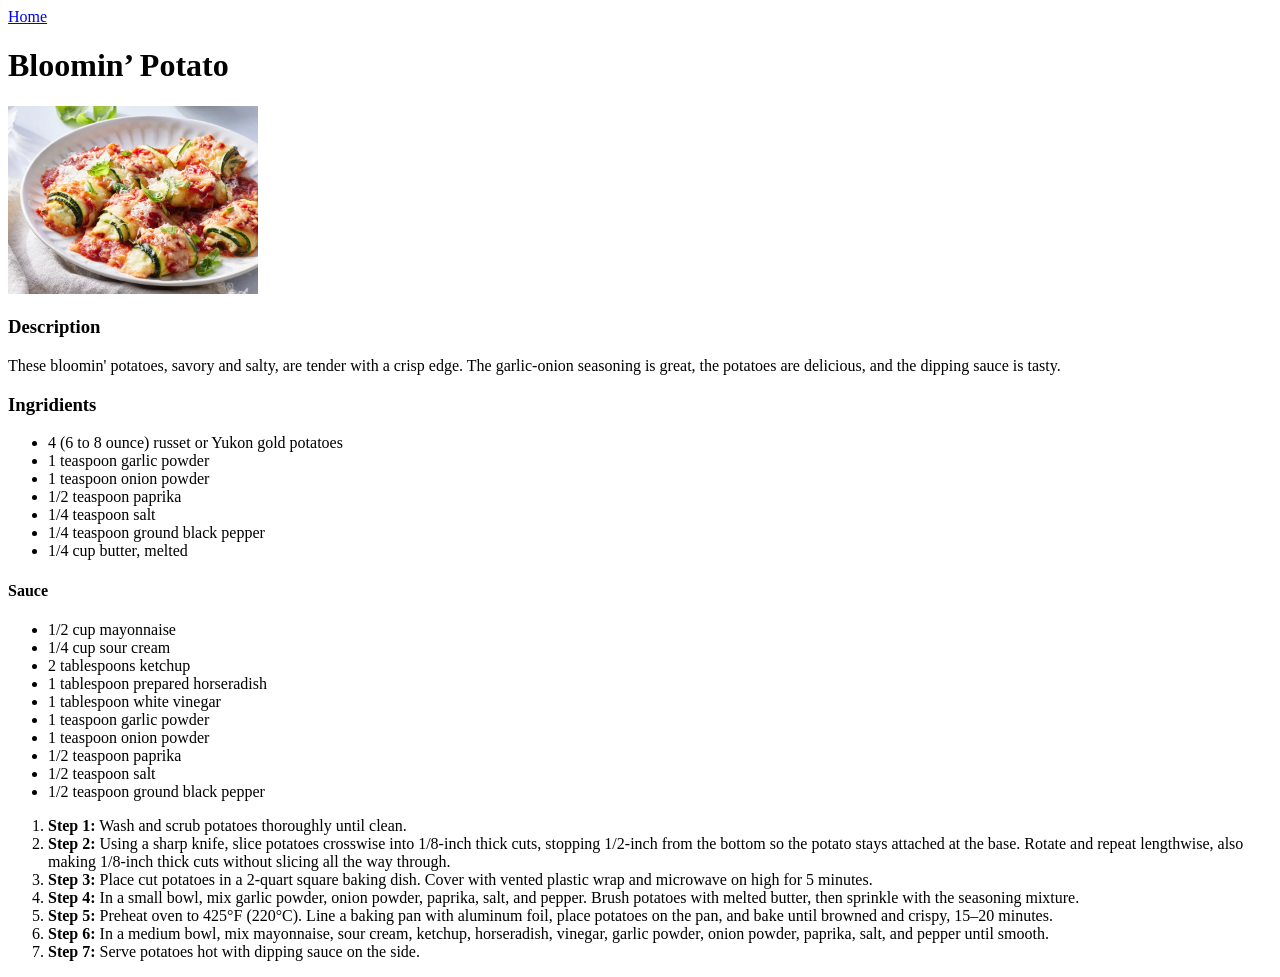
==== recipes/bloomin-potato.html @ 5573b460 "Add initial recipe pages" ====
<!DOCTYPE html>
<html lang="en">
<head>
    <meta charset="UTF-8">
    <meta name="viewport" content="width=device-width, initial-scale=1.0">
    <title>Document</title>
</head>
<body>
    <a href="../index.html"> Home </a>
    
    <h1>Bloomin’ Potato</h1>
    <img src="/images/resep2.png" alt="Zucchini Rollatini images" width="250">
    <h3>Description</h3>
    <p>These bloomin' potatoes, savory and salty, are tender with a crisp edge. The garlic-onion seasoning is great, the potatoes are delicious, and the dipping sauce is tasty.</p>
    <h3>Ingridients</h3>
    <ul> 
        <li>4 (6 to 8 ounce) russet or Yukon gold potatoes</li>
        <li>1 teaspoon garlic powder</li>
        <li>1 teaspoon onion powder</li>
        <li>1/2 teaspoon paprika</li>
        <li>1/4 teaspoon salt</li>
        <li>1/4 teaspoon ground black pepper</li>
        <li>1/4 cup butter, melted</li>
    </ul>
    <h4>Sauce</h4>
    <ul>
        <li>1/2 cup mayonnaise</li>
        <li>1/4 cup sour cream</li>
        <li>2 tablespoons ketchup</li>
        <li>1 tablespoon prepared horseradish</li>
        <li>1 tablespoon white vinegar</li>
        <li>1 teaspoon garlic powder</li>
        <li>1 teaspoon onion powder</li>
        <li>1/2 teaspoon paprika</li>
        <li>1/2 teaspoon salt</li>
        <li>1/2 teaspoon ground black pepper</li>
    </ul>
    <ol>
        <li>
            <strong>Step 1:</strong> Wash and scrub potatoes thoroughly until clean.
        </li>
        <li>
            <strong>Step 2:</strong> Using a sharp knife, slice potatoes crosswise into 1/8-inch thick cuts, stopping 1/2-inch from the bottom so the potato stays attached at the base. Rotate and repeat lengthwise, also making 1/8-inch thick cuts without slicing all the way through.
        </li>
        <li>
            <strong>Step 3:</strong> Place cut potatoes in a 2-quart square baking dish. Cover with vented plastic wrap and microwave on high for 5 minutes.
        </li>
        <li>
            <strong>Step 4:</strong> In a small bowl, mix garlic powder, onion powder, paprika, salt, and pepper. Brush potatoes with melted butter, then sprinkle with the seasoning mixture.
        </li>
        <li>
            <strong>Step 5:</strong> Preheat oven to 425&deg;F (220&deg;C). Line a baking pan with aluminum foil, place potatoes on the pan, and bake until browned and crispy, 15–20 minutes.
        </li>
        <li>
            <strong>Step 6:</strong> In a medium bowl, mix mayonnaise, sour cream, ketchup, horseradish, vinegar, garlic powder, onion powder, paprika, salt, and pepper until smooth.
        </li>
        <li>
            <strong>Step 7:</strong> Serve potatoes hot with dipping sauce on the side.
        </li>
    </ol>
</body>
</html>
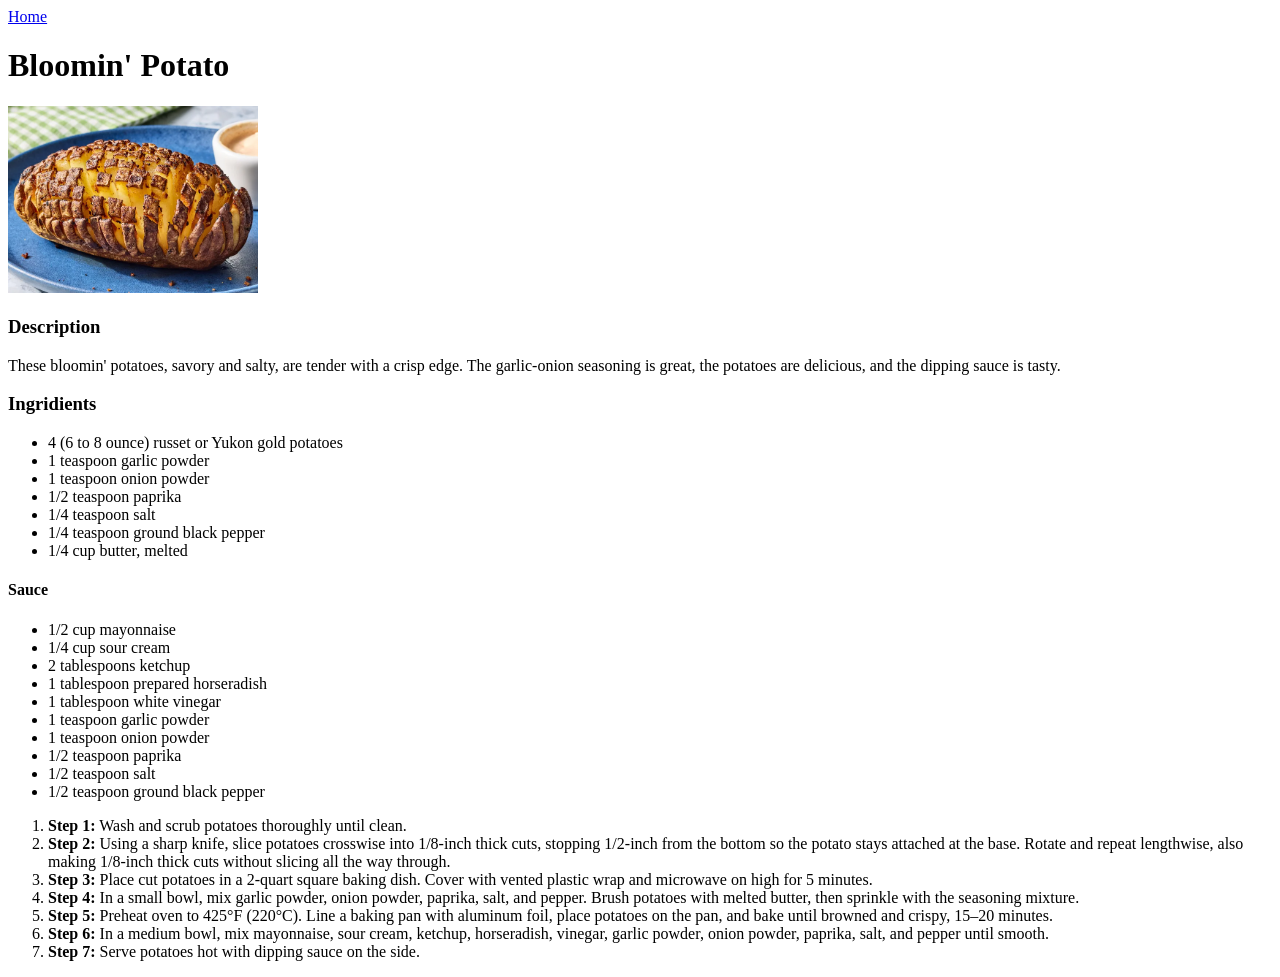
==== commit d815ca6f: "Add initial recipe pages" ====
--- a/recipes/bloomin-potato.html
+++ b/recipes/bloomin-potato.html
@@ -3,13 +3,13 @@
 <head>
     <meta charset="UTF-8">
     <meta name="viewport" content="width=device-width, initial-scale=1.0">
-    <title>Document</title>
+    <title>Bloomin' Potato Recipes</title>
 </head>
 <body>
     <a href="../index.html"> Home </a>
     
-    <h1>Bloomin’ Potato</h1>
-    <img src="/images/resep2.png" alt="Zucchini Rollatini images" width="250">
+    <h1>Bloomin' Potato</h1>
+    <img src="/images/resep3.png" alt="Bloomin' Potato images" width="250">
     <h3>Description</h3>
     <p>These bloomin' potatoes, savory and salty, are tender with a crisp edge. The garlic-onion seasoning is great, the potatoes are delicious, and the dipping sauce is tasty.</p>
     <h3>Ingridients</h3>
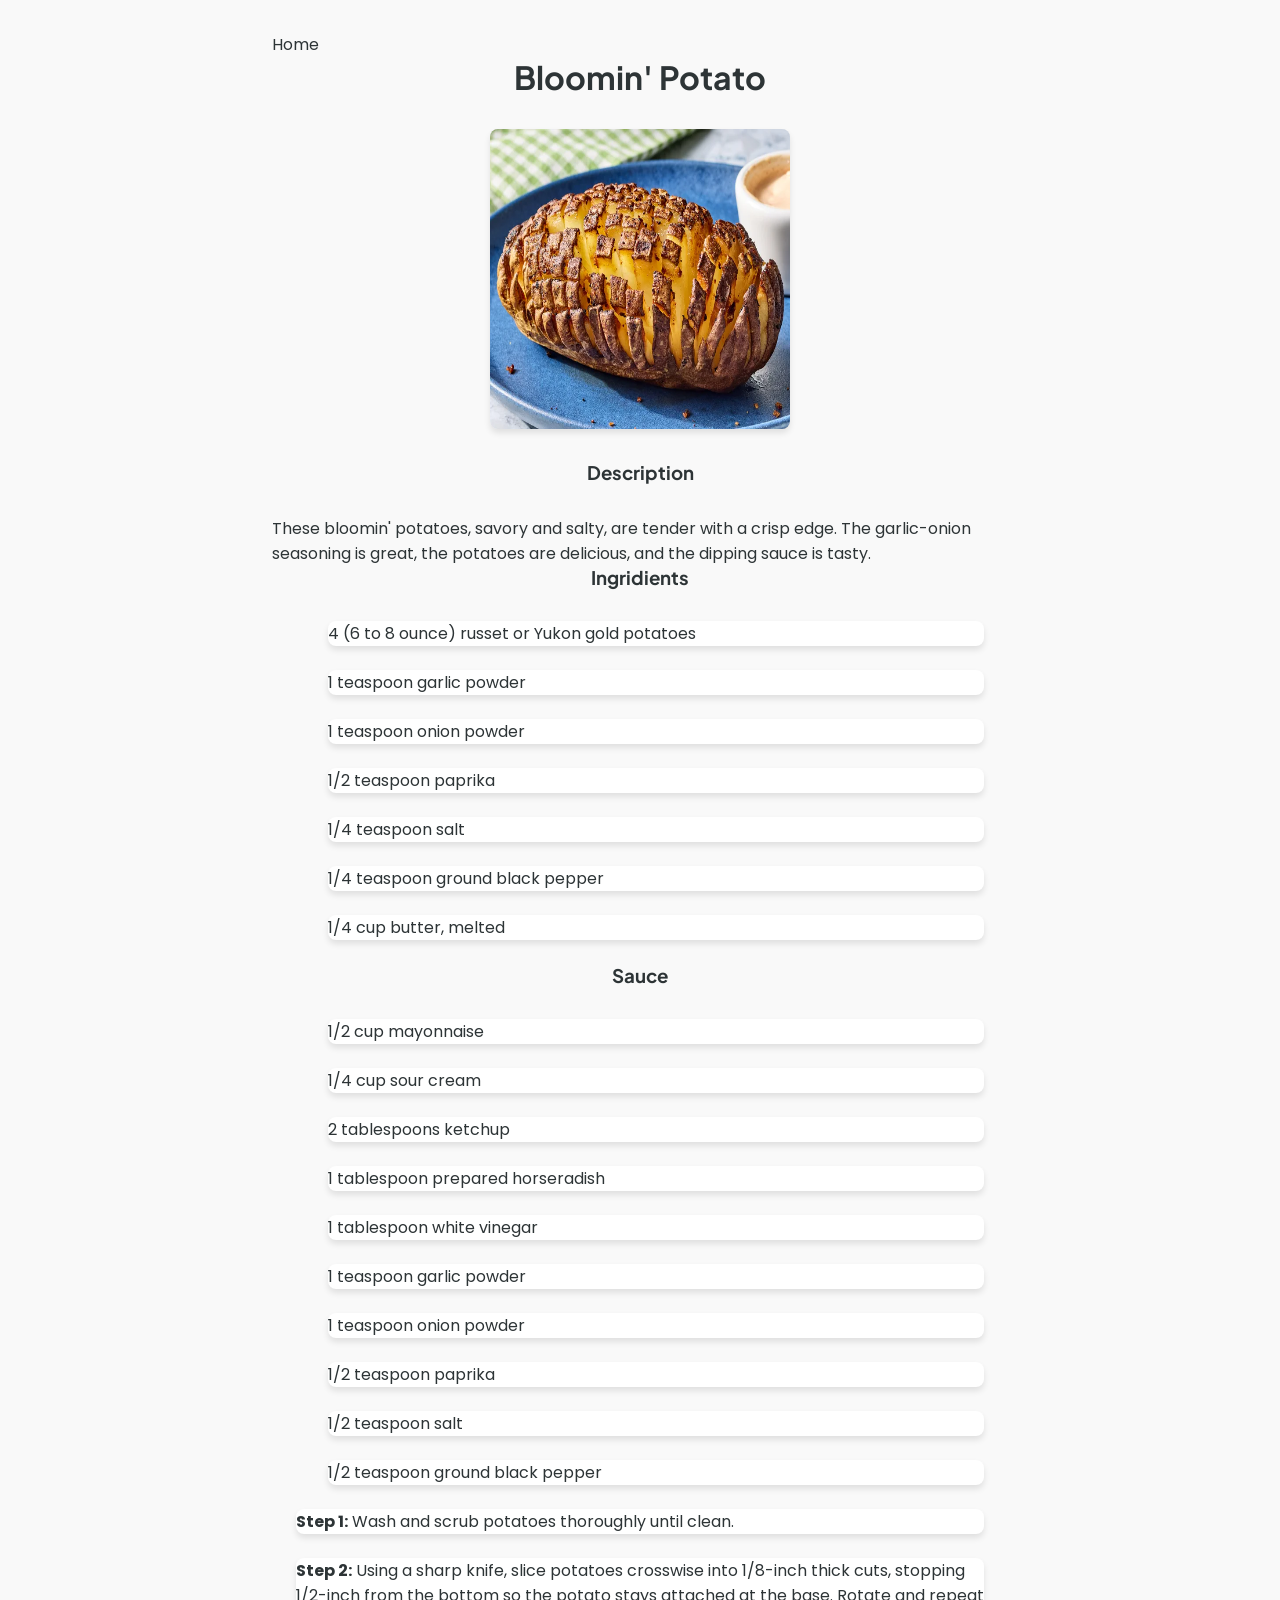
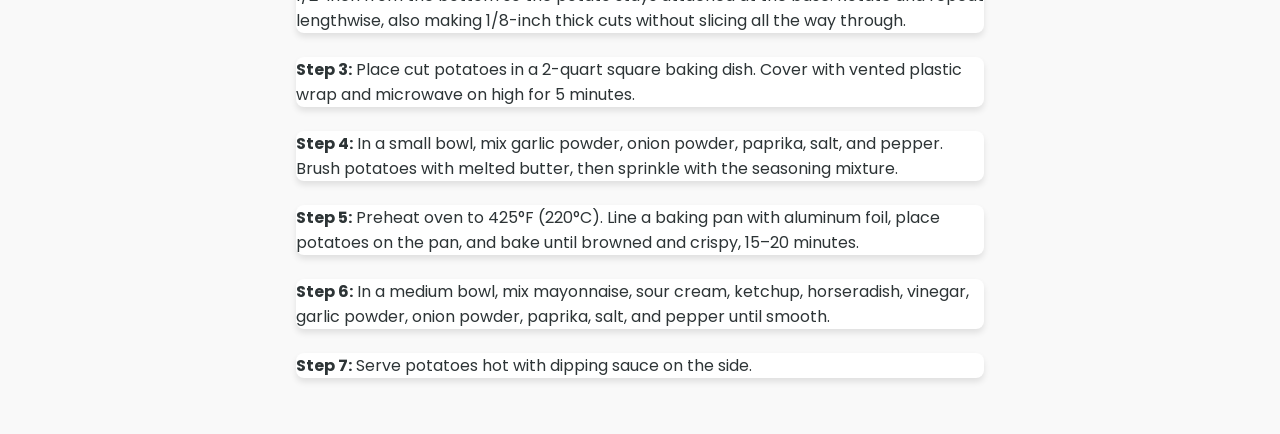
==== commit 254bcd26: "feat: Implement global styling by creating `styles.css` and linking it to all HTML pages, including " ====
--- a/recipes/bloomin-potato.html
+++ b/recipes/bloomin-potato.html
@@ -3,13 +3,14 @@
 <head>
     <meta charset="UTF-8">
     <meta name="viewport" content="width=device-width, initial-scale=1.0">
+    <link rel="stylesheet" href="../style/styles.css">
     <title>Bloomin' Potato Recipes</title>
 </head>
 <body>
     <a href="../index.html"> Home </a>
     
     <h1>Bloomin' Potato</h1>
-    <img src="/images/resep3.png" alt="Bloomin' Potato images" width="250">
+    <img src="../images/resep3.png" alt="Bloomin' Potato images" width="250">
     <h3>Description</h3>
     <p>These bloomin' potatoes, savory and salty, are tender with a crisp edge. The garlic-onion seasoning is great, the potatoes are delicious, and the dipping sauce is tasty.</p>
     <h3>Ingridients</h3>
@@ -22,7 +23,7 @@
         <li>1/4 teaspoon ground black pepper</li>
         <li>1/4 cup butter, melted</li>
     </ul>
-    <h4>Sauce</h4>
+    <h3>Sauce</h3>
     <ul>
         <li>1/2 cup mayonnaise</li>
         <li>1/4 cup sour cream</li>
--- a/style/styles.css
+++ b/style/styles.css
@@ -0,0 +1,72 @@
+@import url('https://fonts.googleapis.com/css2?family=Plus+Jakarta+Sans:ital,wght@0,200..800;1,200..800&family=Poppins:ital,wght@0,100;0,200;0,300;0,400;0,500;0,600;0,700;0,800;0,900;1,100;1,200;1,300;1,400;1,500;1,600;1,700;1,800;1,900&display=swap');
+
+:root {
+    --primary-color: #2D3436;
+    --bg-color: #F9F9F9;
+    --card-bg: #FFFFFF;
+    --font-heading: 'Plus Jakarta Sans', sans-serif;
+    --font-body: 'Poppins', sans-serif;
+}
+
+* {
+    margin: 0;
+    padding: 0;
+    box-sizing: border-box;
+    text-decoration: none;
+    list-style: none;
+}
+
+body {
+    font-family: var(--font-body);
+    background-color: var(--bg-color);
+    color: var(--primary-color);
+    padding: 2rem;
+    max-width: 800px;
+    margin: 0 auto;
+}
+
+a, a:visited {
+    color: var(--primary-color);
+}
+
+a:hover {
+    text-decoration: underline;
+}
+
+h1, h2, h3 {
+    font-family: var(--font-heading);
+    color : var(--primary-color);
+    margin-bottom: 2rem;
+    text-align: center;
+}
+
+ul {
+    margin-left: 2rem;
+}
+
+li {
+    margin: 1.5rem;
+    background-color: var(--card-bg);
+    border-radius: 8px;
+    box-shadow: 0 4px 6px rgba(0, 0, 0, 0.1);
+}
+
+li a{
+    padding: 1.5rem;
+    display: block;
+}
+
+li:hover {
+    transform: translateY(-5px);
+    transition: all 0.3s ease;
+}
+
+img {
+    width: 300px;
+    height: 300px;
+    border-radius: 8px;
+    box-shadow: 0 4px 6px rgba(0, 0, 0, 0.1);
+    display: block;
+    margin: 0 auto;
+    margin-bottom: 2rem;
+}
